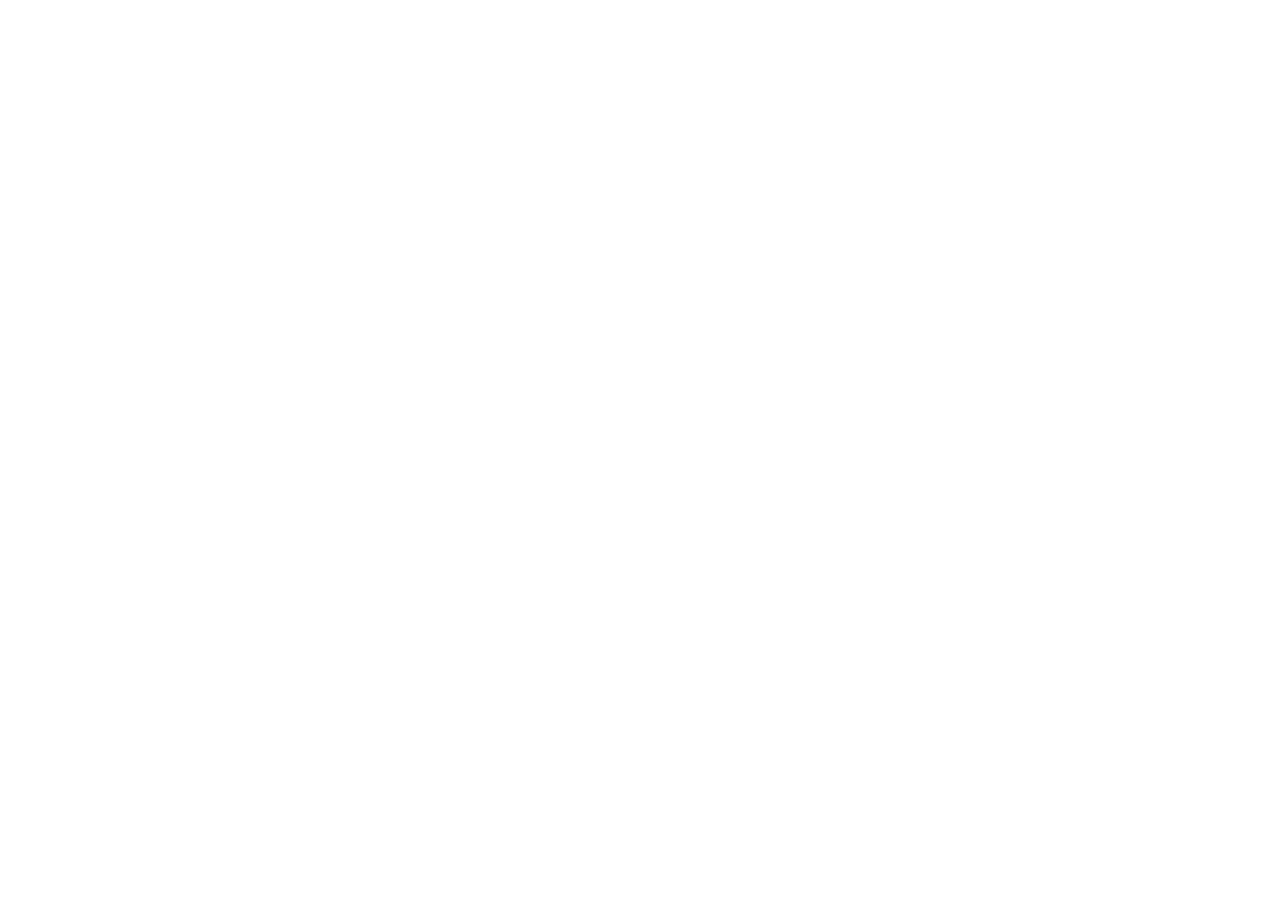
==== about-us.html @ 04aca178 "Primer archivo" ====
<!DOCTYPE html>
<html lang="en">
<head>
    <meta charset="utf-8">
    <meta name="viewport" content="width=device-width, initial-scale=1.0">
    <meta name="description" content="">
    <meta name="author" content="">
    <title>About Us | Flat Theme</title>
    <link href="css/bootstrap.min.css" rel="stylesheet">
    <link href="css/font-awesome.min.css" rel="stylesheet">
    <link href="css/animate.css" rel="stylesheet">
    <link href="css/main.css" rel="stylesheet">
    <!--[if lt IE 9]>
    <script src="js/html5shiv.js"></script>
    <script src="js/respond.min.js"></script>
    <![endif]-->       
    <link rel="shortcut icon" href="images/ico/favicon.ico">
    <link rel="apple-touch-icon-precomposed" sizes="144x144" href="images/ico/apple-touch-icon-144-precomposed.png">
    <link rel="apple-touch-icon-precomposed" sizes="114x114" href="images/ico/apple-touch-icon-114-precomposed.png">
    <link rel="apple-touch-icon-precomposed" sizes="72x72" href="images/ico/apple-touch-icon-72-precomposed.png">
    <link rel="apple-touch-icon-precomposed" href="images/ico/apple-touch-icon-57-precomposed.png">
</head><!--/head-->
<body>
    <!-- Inserte código aqui -->

    <script src="js/jquery.js"></script>
    <script src="js/bootstrap.min.js"></script>
    <script src="js/main.js"></script>
</body>
</html>
---- css/main.css ----
@import url(http://fonts.googleapis.com/css?family=Roboto:400,700,300);

.clearfix {
  *zoom: 1;
}

.clearfix:before,
.clearfix:after {
  display: table;
  content: "";
  line-height: 0;
}
.clearfix:after {
  clear: both;
}
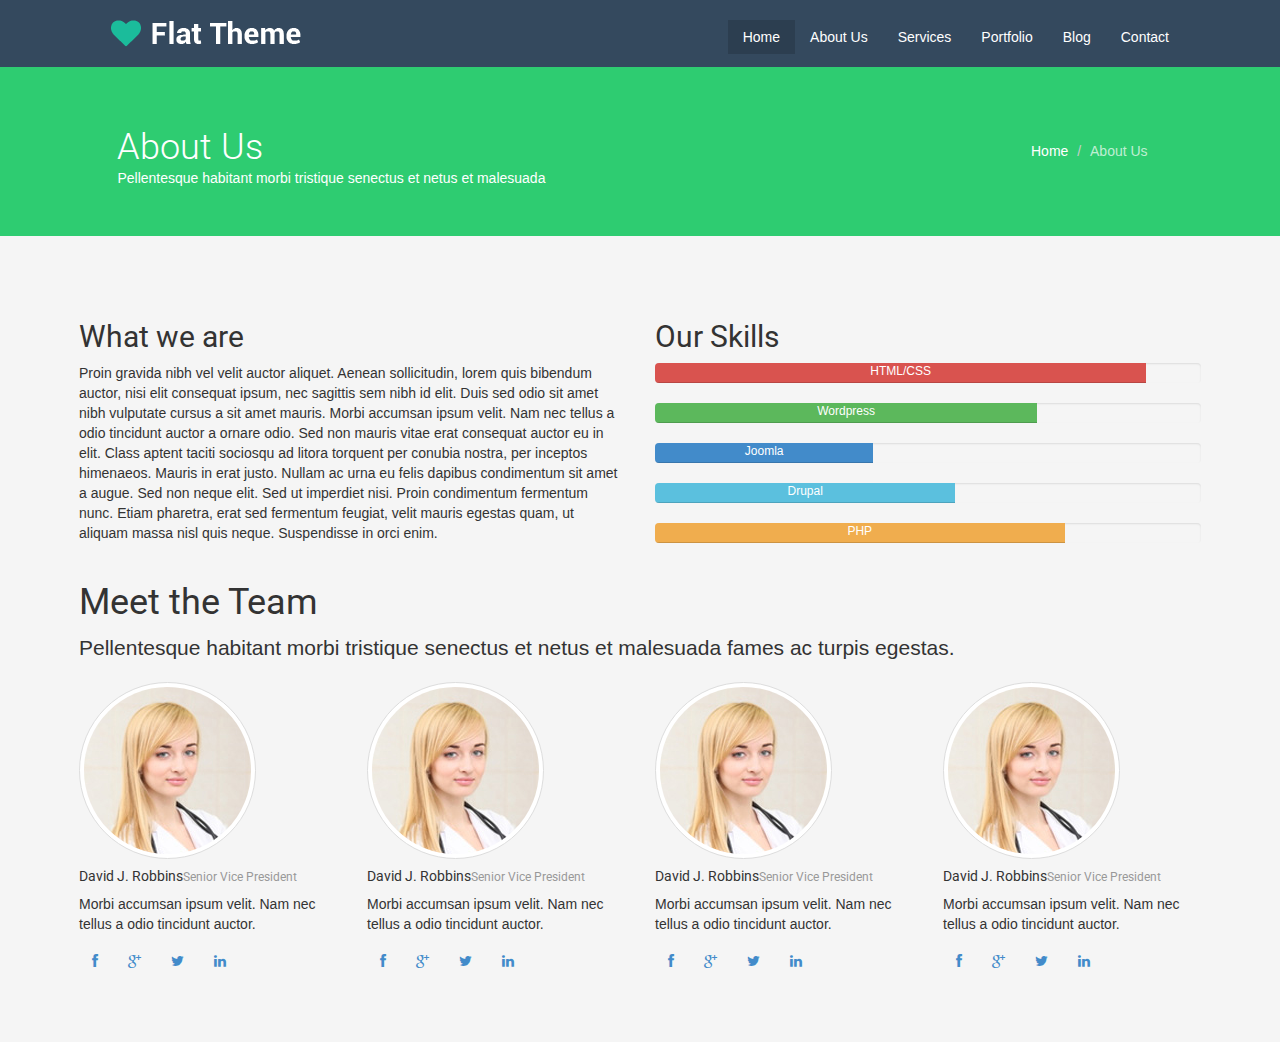
==== commit 9491d5c0: "agregando about" ====
--- a/about-us.html
+++ b/about-us.html
@@ -21,10 +21,135 @@
     <link rel="apple-touch-icon-precomposed" href="images/ico/apple-touch-icon-57-precomposed.png">
 </head><!--/head-->
 <body>
-    <!-- Inserte código aqui -->
+   <!--Navegador-->
+   <div class="container">
+      <header class="header black-bg">
+        <div class="box">
+          <nav clas="navbar navbar-default">
+            <div class="container-fluid">
+              <div class="navbar-header">
+                <button type="button" class="navbar-toggle collapsed" data-toggle="collapse" data-target="#navbar" aria-expanded="false" aria-controls="navbar">
+                  <span class="sr-only">Navegación</span>
+                  <span class="icon-bar"></span>
+                  <span class="icon-bar"></span>
+                  <span class="icon-bar"></span>
+              </button>
+              <a href="index.html" class="navbar-brand">
+                  <img src="images/logo.png" class="img-responsive">
+              </a>
+          </div>
+          <div id="navbar" class="collapse navbar-collapse">
+            <ul class="nav navbar-nav navbar-right">
+              <li><a  class="active" href="index.html">Home</a></li>
+              <li><a href="about-us.html">About Us</a></li>
+              <li><a href="services.html">Services</a></li>
+              <li><a href="portfolio.html">Portfolio</a></li>
+              <li><a href="blog.html">Blog</a></li>
+              <li><a href="contact-us.html">Contact</a></li>
+              <li role="separator" class="divider"></li>
+          </ul>
+      </div>
+  </div>
+</nav>
+</div>
+</header>
+</div>
+<section class="portfolio">
+  <div class="container">
+    <div class="row">
+      <div class="col-sm-6">
+        <h1>About Us</h1>
+        <p>Pellentesque habitant morbi tristique senectus et netus et malesuada</p>
+    </div>
+    <div class="col-sm-6">
+        <ul class="breadcrumb pull-right">
+          <li><a href="index.html">Home</a></li>
+          <li class="active">About Us</li>
+      </ul>
+  </div>
+</div>
+</div>
+</section>
+<section class="progress-metheam">
+    <div class="container">
+    <div class="row">
+        <div class="col-sm-6">
+            <h2>What we are</h2>
+            <p>Proin gravida nibh vel velit auctor aliquet. Aenean sollicitudin, lorem quis bibendum auctor, nisi elit consequat ipsum, nec sagittis sem nibh id elit. Duis sed odio sit amet nibh vulputate cursus a sit amet mauris. Morbi accumsan ipsum velit. Nam nec tellus a odio tincidunt auctor a ornare odio. Sed non  mauris vitae erat consequat auctor eu in elit. Class aptent taciti sociosqu ad litora torquent per conubia nostra, per inceptos himenaeos. Mauris in erat justo. Nullam ac urna eu felis dapibus condimentum sit amet a augue. Sed non neque elit. Sed ut imperdiet nisi. Proin condimentum fermentum nunc. Etiam pharetra, erat sed fermentum feugiat, velit mauris egestas quam, ut aliquam massa nisl quis neque. Suspendisse in orci enim.</p>
+        </div>
+        <div class="col-sm-6">
+            <h2>Our Skills</h2>
+            <div>
+                <div class="progress">
+                    <div class="progress-bar progress-bar-danger" role="progressbar" aria-valuenow="90" aria-valuemin="0" aria-valuemax="100" style="width: 90%;">
+                        <span>HTML/CSS</span>
+                    </div>
+                </div>
+                <div class="progress">
+                    <div class="progress-bar progress-bar-success" role="progressbar" aria-valuenow="70" aria-valuemin="0" aria-valuemax="100" style="width: 70%;">
+                        <span>Wordpress</span>
+                    </div>
+                </div>
+                <div class="progress">
+                    <div class="progress-bar" role="progressbar" aria-valuenow="40" aria-valuemin="0" aria-valuemax="100" style="width: 40%;">
+                        <span>Joomla</span>
+                    </div>
+                </div>
+                <div class="progress">
+                    <div class="progress-bar progress-bar-info" role="progressbar" aria-valuenow="55" aria-valuemin="0" aria-valuemax="100" style="width: 55%;">
+                        <span>Drupal</span>
+                    </div>
+                </div>
+                <div class="progress">
+                    <div class="progress-bar progress-bar-warning" role="progressbar" aria-valuenow="75" aria-valuemin="0" aria-valuemax="100" style="width: 75%;">
+                        <span>PHP</span>
+                    </div>
+                </div>
+            </div>
+        </div>
+    </div>
+    <h1 class="center">Meet the Team</h1>
+    <p class="lead center">Pellentesque habitant morbi tristique senectus et netus et malesuada fames ac turpis egestas.</p>
+     <div class="row">
+        <div class="col-md-3 col-xs-6">
+            <div class="center">
+                <p><img class="img-responsive img-thumbnail  img-circle" src="images/team-member.jpg" alt="" ></p>
+                <h5>David J. Robbins<small class="muted">Senior Vice President</small></h5>
+                <p>Morbi accumsan ipsum velit. Nam nec tellus a odio tincidunt auctor.</p>
+                <a class="btn btn-social btn-facebook" href="#"><i class="icon-facebook"></i></a> <a class="btn btn-social btn-google-plus" href="#"><i class="icon-google-plus"></i></a> <a class="btn btn-social btn-twitter" href="#"><i class="icon-twitter"></i></a> <a class="btn btn-social btn-linkedin" href="#"><i class="icon-linkedin"></i></a>
+            </div>
+        </div>
 
-    <script src="js/jquery.js"></script>
-    <script src="js/bootstrap.min.js"></script>
-    <script src="js/main.js"></script>
+        <div class="col-md-3 col-xs-6">
+            <div class="center">
+                <p><img class="img-responsive img-thumbnail img-circle" src="images/team-member.jpg" alt="" ></p>
+                <h5>David J. Robbins<small class="muted">Senior Vice President</small></h5>
+                <p>Morbi accumsan ipsum velit. Nam nec tellus a odio tincidunt auctor.</p>
+                <a class="btn btn-social btn-facebook" href="#"><i class="icon-facebook"></i></a> <a class="btn btn-social btn-google-plus" href="#"><i class="icon-google-plus"></i></a> <a class="btn btn-social btn-twitter" href="#"><i class="icon-twitter"></i></a> <a class="btn btn-social btn-linkedin" href="#"><i class="icon-linkedin"></i></a>
+            </div>
+        </div>        
+        <div class="col-md-3 col-xs-6">
+            <div class="center">
+                <p><img class="img-responsive img-thumbnail img-circle" src="images/team-member.jpg" alt="" ></p>
+                <h5>David J. Robbins<small class="muted">Senior Vice President</small></h5>
+                <p>Morbi accumsan ipsum velit. Nam nec tellus a odio tincidunt auctor.</p>
+                <a class="btn btn-social btn-facebook" href="#"><i class="icon-facebook"></i></a> <a class="btn btn-social btn-google-plus" href="#"><i class="icon-google-plus"></i></a> <a class="btn btn-social btn-twitter" href="#"><i class="icon-twitter"></i></a> <a class="btn btn-social btn-linkedin" href="#"><i class="icon-linkedin"></i></a>
+            </div>
+        </div>        
+        <div class="col-md-3 col-xs-6">
+            <div class="center">
+                <p><img class="img-responsive img-thumbnail img-circle" src="images/team-member.jpg" alt="" ></p>
+                <h5>David J. Robbins<small class="muted">Senior Vice President</small></h5>
+                <p>Morbi accumsan ipsum velit. Nam nec tellus a odio tincidunt auctor.</p>
+                <a class="btn btn-social btn-facebook" href="#"><i class="icon-facebook"></i></a> <a class="btn btn-social btn-google-plus" href="#"><i class="icon-google-plus"></i></a> <a class="btn btn-social btn-twitter" href="#"><i class="icon-twitter"></i></a> <a class="btn btn-social btn-linkedin" href="#"><i class="icon-linkedin"></i></a>
+            </div>
+        </div>
+    </div>
+    </div>
+</section>
+
+<script src="js/jquery.js"></script>
+<script src="js/bootstrap.min.js"></script>
+<script src="js/main.js"></script>
 </body>
 </html>--- a/css/main.css
+++ b/css/main.css
@@ -3,7 +3,6 @@
 .clearfix {
   *zoom: 1;
 }
-
 .clearfix:before,
 .clearfix:after {
   display: table;
@@ -12,4 +11,138 @@
 }
 .clearfix:after {
   clear: both;
-}+}
+h1,
+h2,
+h3,
+h4,
+h5,
+h6 {
+  font-family: 'Roboto', sans-serif;
+  font-weight: 400;
+}
+body > section{
+	padding:5%;
+}
+/*Inicio de código*/
+.container{
+	width: 100%;
+	height: 100%;
+}
+.box{
+	max-width: 85%;
+	margin: auto;
+	text-align: center;
+}
+
+/*Header*/
+.header {
+    position: fixed;
+    left: 0;
+    right: 0;
+    z-index: 1002;
+}
+.navbar-brand{
+	padding: 20px 15px;
+}
+nav a{
+	font-size: 14px;
+	color: #fff;
+	background-color: transparent;
+}
+.collapse li a:hover{
+	background-color: transparent;
+	color: #fff;
+}
+.collapse li a{
+	padding-top: 7px;
+	padding-bottom: 7px;
+	margin-top: 20px;
+}
+
+/* Hamburguesa*/
+.navbar-nav>li>a:hover{
+	background-color: #2c3e50;
+	color: #fff;
+}
+.navbar-toggle{
+	margin-top: 18px;
+}
+.navbar .navbar-brand {
+  font-size: 35px;
+  background: #fff;
+}
+.navbar-header .navbar-toggle .icon-bar {
+  background: #fff;
+}
+.navbar .navbar-right .separator {
+  margin-top: 20px;
+  margin-left: 5px;
+}
+a.active {
+    display: block;
+    background: #2c3e50;
+}
+/*Hero-img*/
+ .hero-img{
+ 	background:url("../images/slider/bg1.jpg")no-repeat;
+ 	background-size:cover; 
+ }
+/*SECCION:WE-FACTS + FOOTER*/
+.we-facts{
+	background-color:#34495e;
+	color:#fff;
+	padding:4% 0%;
+}
+.we-facts ul li{
+	list-style: none;
+}
+footer{
+	background-color:#2c3e50;
+	padding:1%;
+}
+
+ul.arrow li::before {
+  content: "\f105";
+}
+
+/*Utilidades*/
+.black-bg {
+    background: #34495e;
+}
+/*CSS-PORTFOLIO*/
+
+.portfolio {
+	color: white;
+    padding: 10% 8% 3%;
+    background-color: #2ecc71;
+}
+.portfolio h1{
+	margin: 0;
+  	font-weight: 300;
+}
+.portfolio li a{
+	text-decoration: none;
+	list-style: none;
+	color: white;
+
+}
+ul.breadcrumb {
+  margin: 1% 0 0;
+  background: transparent;
+}
+ul.breadcrumb > li {
+  text-shadow: none;
+}
+ul.breadcrumb > li > a,
+ul.breadcrumb > li{
+  color: #fff;
+}
+ul.breadcrumb > li.active {
+  color: rgba(255, 255, 255, 0.7);
+}
+
+/*ABOUT US CSS*/
+.progress-metheam{
+	background-color:#f5f5f5;
+}
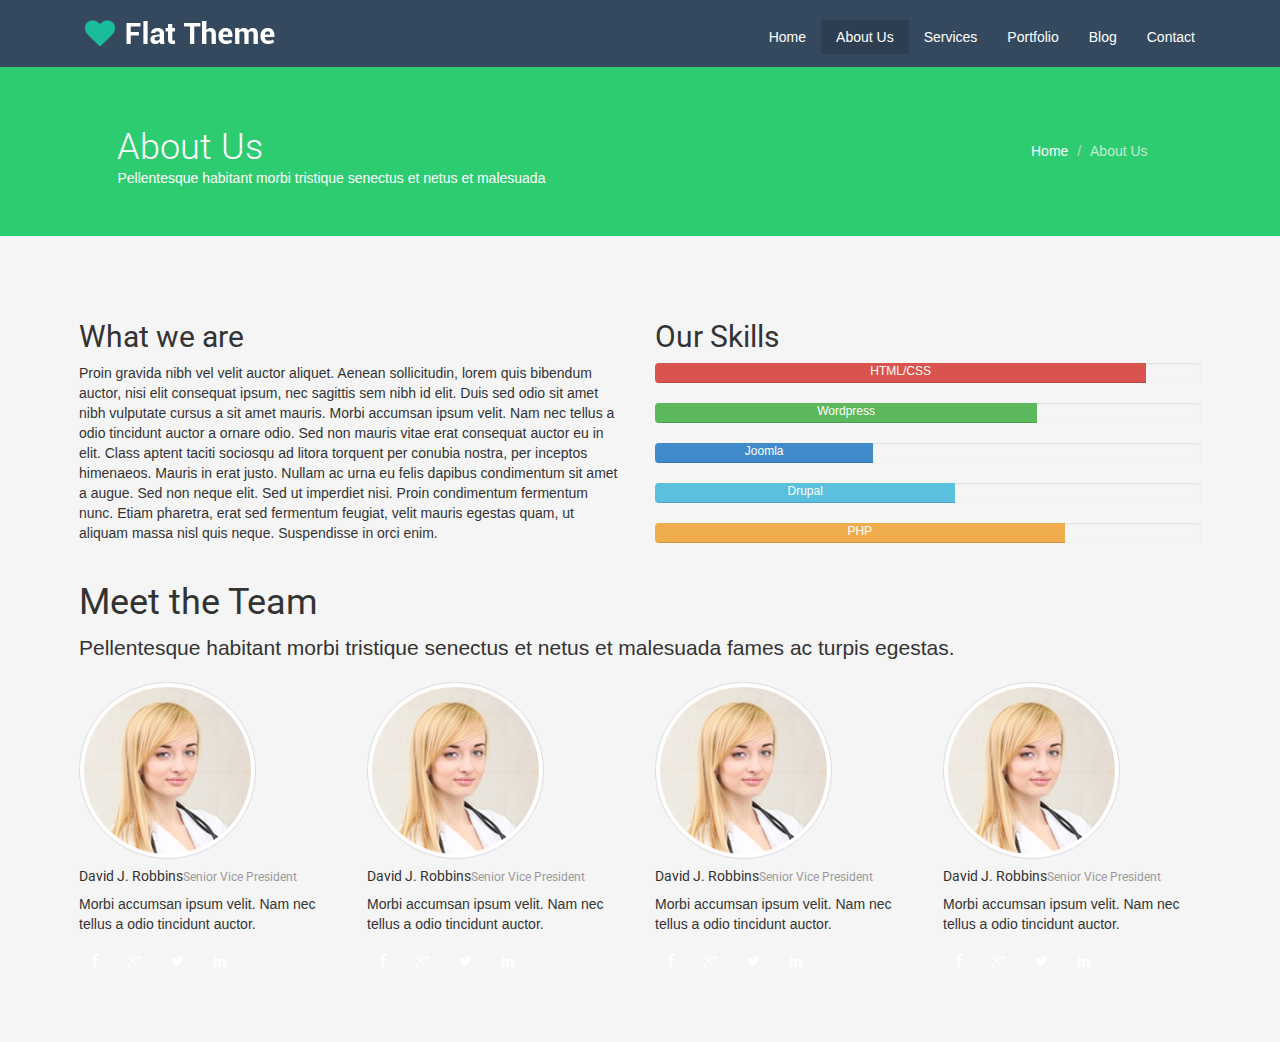
==== commit 7fe931df: "conflicto modificado" ====
--- a/about-us.html
+++ b/about-us.html
@@ -14,46 +14,40 @@
     <script src="js/html5shiv.js"></script>
     <script src="js/respond.min.js"></script>
     <![endif]-->       
-    <link rel="shortcut icon" href="images/ico/favicon.ico">
-    <link rel="apple-touch-icon-precomposed" sizes="144x144" href="images/ico/apple-touch-icon-144-precomposed.png">
-    <link rel="apple-touch-icon-precomposed" sizes="114x114" href="images/ico/apple-touch-icon-114-precomposed.png">
-    <link rel="apple-touch-icon-precomposed" sizes="72x72" href="images/ico/apple-touch-icon-72-precomposed.png">
-    <link rel="apple-touch-icon-precomposed" href="images/ico/apple-touch-icon-57-precomposed.png">
-</head><!--/head-->
+</head>
+
 <body>
-   <!--Navegador-->
-   <div class="container">
-      <header class="header black-bg">
-        <div class="box">
-          <nav clas="navbar navbar-default">
-            <div class="container-fluid">
-              <div class="navbar-header">
-                <button type="button" class="navbar-toggle collapsed" data-toggle="collapse" data-target="#navbar" aria-expanded="false" aria-controls="navbar">
-                  <span class="sr-only">Navegación</span>
-                  <span class="icon-bar"></span>
-                  <span class="icon-bar"></span>
-                  <span class="icon-bar"></span>
-              </button>
-              <a href="index.html" class="navbar-brand">
-                  <img src="images/logo.png" class="img-responsive">
-              </a>
-          </div>
-          <div id="navbar" class="collapse navbar-collapse">
-            <ul class="nav navbar-nav navbar-right">
-              <li><a  class="active" href="index.html">Home</a></li>
-              <li><a href="about-us.html">About Us</a></li>
-              <li><a href="services.html">Services</a></li>
-              <li><a href="portfolio.html">Portfolio</a></li>
-              <li><a href="blog.html">Blog</a></li>
-              <li><a href="contact-us.html">Contact</a></li>
-              <li role="separator" class="divider"></li>
-          </ul>
+  <!--Navegador-->
+  <header class="header black-bg navbar-fixed-top">
+    <div class="container">
+      <div class="text-center">
+      <div class="navbar-header">
+        <button type="button" class="navbar-toggle collapsed" data-toggle="collapse" data-target="#navbar" aria-expanded="false" aria-controls="navbar">
+          <span class="sr-only">Navegación</span>
+          <span class="icon-bar"></span>
+          <span class="icon-bar"></span>
+          <span class="icon-bar"></span>
+        </button>
+        <a href="index.html" class="navbar-brand">
+          <img src="images/logo.png" class="img-responsive">
+        </a>
       </div>
-  </div>
-</nav>
-</div>
-</header>
-</div>
+      <div id="navbar" class="collapse navbar-collapse">
+        <ul class="nav navbar-nav navbar-right">
+          <li><a href="index.html">Home</a></li>
+          <li><a  class="active" href="about-us.html">About Us</a></li>
+          <li><a href="services.html">Services</a></li>
+          <li><a href="portfolio.html">Portfolio</a></li>
+          <li><a href="blog.html">Blog</a></li>
+          <li><a href="contact-us.html">Contact</a></li>
+          <li role="separator" class="divider"></li>
+        </ul>
+      </div>
+      </div>
+    </div>
+  </header>
+
+
 <section class="portfolio">
   <div class="container">
     <div class="row">
--- a/css/main.css
+++ b/css/main.css
@@ -1,16 +1,16 @@
 @import url(http://fonts.googleapis.com/css?family=Roboto:400,700,300);
 
 .clearfix {
-  *zoom: 1;
+	*zoom: 1;
 }
 .clearfix:before,
 .clearfix:after {
-  display: table;
-  content: "";
-  line-height: 0;
+	display: table;
+	content: "";
+	line-height: 0;
 }
 .clearfix:after {
-  clear: both;
+	clear: both;
 }
 h1,
 h2,
@@ -18,8 +18,8 @@
 h4,
 h5,
 h6 {
-  font-family: 'Roboto', sans-serif;
-  font-weight: 400;
+	font-family: 'Roboto', sans-serif;
+	font-weight: 400;
 }
 body > section{
 	padding:5%;
@@ -29,24 +29,17 @@
 	width: 100%;
 	height: 100%;
 }
-.box{
-	max-width: 85%;
-	margin: auto;
-	text-align: center;
-}
 
 /*Header*/
 .header {
-    position: fixed;
-    left: 0;
-    right: 0;
-    z-index: 1002;
+	left: 0;
+	right: 0;
+	z-index: 1002;
 }
 .navbar-brand{
 	padding: 20px 15px;
 }
-nav a{
-	font-size: 14px;
+a{
 	color: #fff;
 	background-color: transparent;
 }
@@ -69,26 +62,63 @@
 	margin-top: 18px;
 }
 .navbar .navbar-brand {
-  font-size: 35px;
-  background: #fff;
+	font-size: 35px;
+	background: #fff;
 }
 .navbar-header .navbar-toggle .icon-bar {
-  background: #fff;
+	background: #fff;
 }
 .navbar .navbar-right .separator {
-  margin-top: 20px;
-  margin-left: 5px;
+	margin-top: 20px;
+	margin-left: 5px;
 }
 a.active {
-    display: block;
-    background: #2c3e50;
+	display: block;
+	background: #2c3e50;
 }
-/*Hero-img*/
+/*Hero imagen*/
+.hero-img{
+	margin-top: 67px;
+	background-image:url("../images/slider/bg1.jpg");
+	background-size:cover;
+	background-repeat: no-repeat;
+	background-position: 50%;
+	padding-top: 19%;
+	padding-bottom: 16.6%;
+	color: #fff;
+}
+.content h2{
+	font-size: 35px;
+}
+
+/*Redes Sociales green-bg*/
+.icon-redes{
+	font-size: 35px;
+	height: 70px;
+	width: 70px;
+	padding: 20px;
+	background-color: rgba(0, 0, 0, 0.4);
+	display: block;
+	border-radius: 50%;
+}
+.icon-redes:hover{
+	background-color: #092917;
+	border-radius: 20%;
+	-webkit-transition: 500ms;
+	transition: 500ms;
+}
+
+/*Lates-project*/
+
+
+
+/*
+/*Hero-img
  .hero-img{
  	background:url("../images/slider/bg1.jpg")no-repeat;
  	background-size:cover; 
  }
-/*SECCION:WE-FACTS + FOOTER*/
+/*SECCION:WE-FACTS + FOOTER
 .we-facts{
 	background-color:#34495e;
 	color:#fff;
@@ -105,13 +135,26 @@
 ul.arrow li::before {
   content: "\f105";
 }
+*/
 
 /*Utilidades*/
 .black-bg {
     background: #34495e;
 }
+.green-bg{
+	background: #2ECC71;
+	color: #fff;
+}
+.p-tb{
+	padding-top: 4%;
+	padding-bottom: 3%;
+}
+.text-blue{
+	color: #2c3e50;
+}
+
+
 /*CSS-PORTFOLIO*/
-
 .portfolio {
 	color: white;
     padding: 10% 8% 3%;
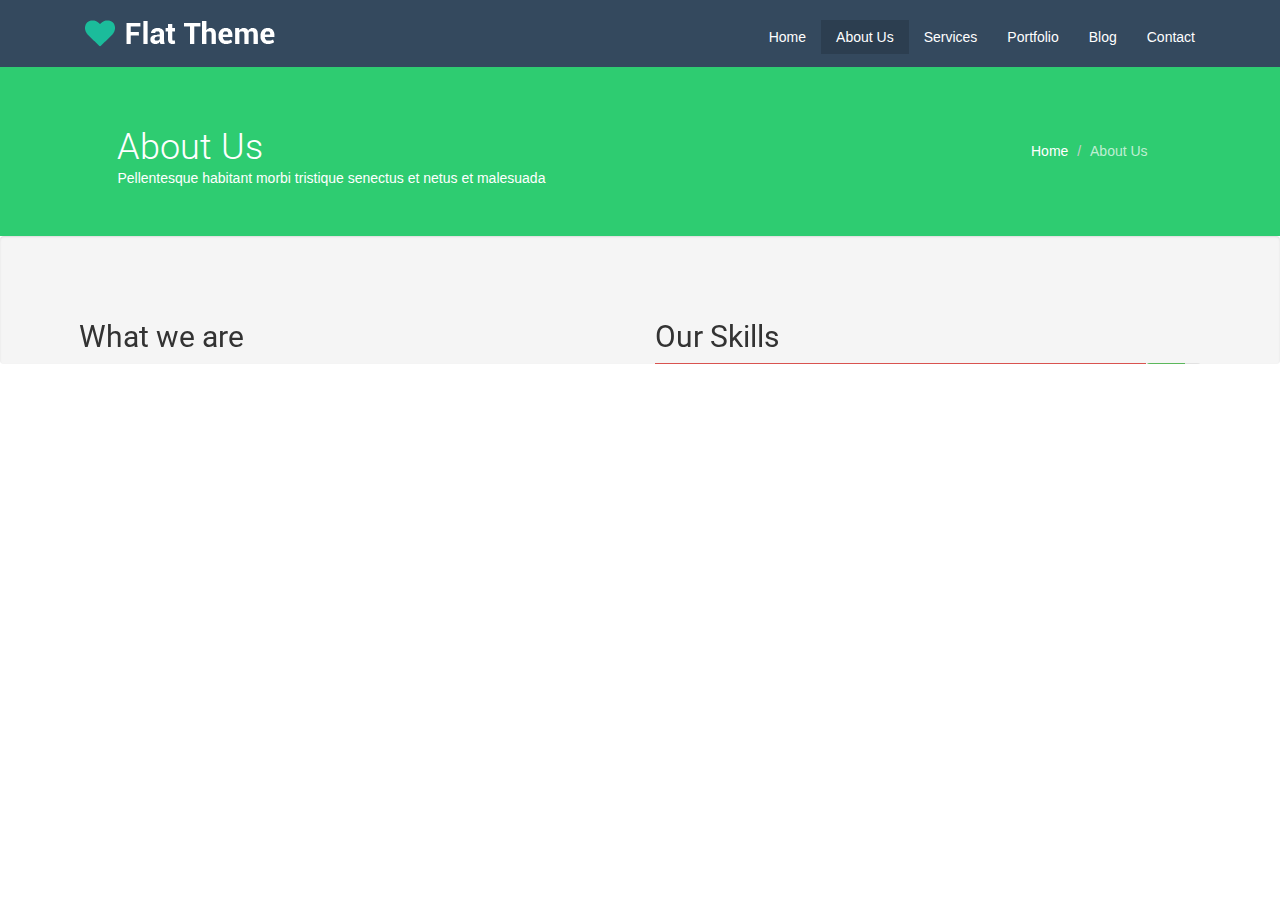
==== commit c69fdcd0: "modificando about-us" ====
--- a/about-us.html
+++ b/about-us.html
@@ -64,7 +64,7 @@
 </div>
 </div>
 </section>
-<section class="progress-metheam">
+<section class="progress">
     <div class="container">
     <div class="row">
         <div class="col-sm-6">
@@ -74,7 +74,7 @@
         <div class="col-sm-6">
             <h2>Our Skills</h2>
             <div>
-                <div class="progress">
+                <div class="progress-what-we-are">
                     <div class="progress-bar progress-bar-danger" role="progressbar" aria-valuenow="90" aria-valuemin="0" aria-valuemax="100" style="width: 90%;">
                         <span>HTML/CSS</span>
                     </div>
@@ -102,9 +102,11 @@
             </div>
         </div>
     </div>
-    <h1 class="center">Meet the Team</h1>
-    <p class="lead center">Pellentesque habitant morbi tristique senectus et netus et malesuada fames ac turpis egestas.</p>
-     <div class="row">
+    <div class="">
+      <h1>Meet the Team</h1>
+      <p class="lead center">Pellentesque habitant morbi tristique senectus et netus et malesuada fames ac turpis egestas.</p>
+    </div>
+     <div class="row meetheteam">
         <div class="col-md-3 col-xs-6">
             <div class="center">
                 <p><img class="img-responsive img-thumbnail  img-circle" src="images/team-member.jpg" alt="" ></p>
@@ -113,7 +115,6 @@
                 <a class="btn btn-social btn-facebook" href="#"><i class="icon-facebook"></i></a> <a class="btn btn-social btn-google-plus" href="#"><i class="icon-google-plus"></i></a> <a class="btn btn-social btn-twitter" href="#"><i class="icon-twitter"></i></a> <a class="btn btn-social btn-linkedin" href="#"><i class="icon-linkedin"></i></a>
             </div>
         </div>
-
         <div class="col-md-3 col-xs-6">
             <div class="center">
                 <p><img class="img-responsive img-thumbnail img-circle" src="images/team-member.jpg" alt="" ></p>
--- a/css/main.css
+++ b/css/main.css
@@ -186,6 +186,55 @@
 }
 
 /*ABOUT US CSS*/
-.progress-metheam{
+.progress-what-we-are{
 	background-color:#f5f5f5;
 }
+.center {
+  text-align: center;
+}
+.meetheteam {
+  margin-top: 5px;
+  display: block;
+  font-size: 13px;
+}
+.img-thumbnail {
+  border: 0;
+}
+.btn-social {
+  border: 0;
+  color: #fff;
+  border-radius: 100%;
+  display: inline-block;
+  width: 36px;
+  height: 36px;
+  line-height: 36px;
+  text-align: center;
+  padding: 0;
+}
+.btn-social.btn-facebook {
+  background: #4f7dd4;
+}
+.btn-social.btn-facebook:hover {
+  background: #789bde;
+}
+.btn-social.btn-twitter {
+  background: #5bceff;
+}
+.btn-social.btn-twitter:hover {
+  background: #8eddff;
+}
+.btn-social.btn-linkedin {
+  background: #21a6d8;
+}
+.btn-social.btn-linkedin:hover {
+  background: #49b9e3;
+}
+.btn-social.btn-google-plus {
+  background: #dc422b;
+}
+.btn-social.btn-google-plus:hover {
+  background: #e36957;
+}
+.btn-social:hover {
+  color: #fff;
+}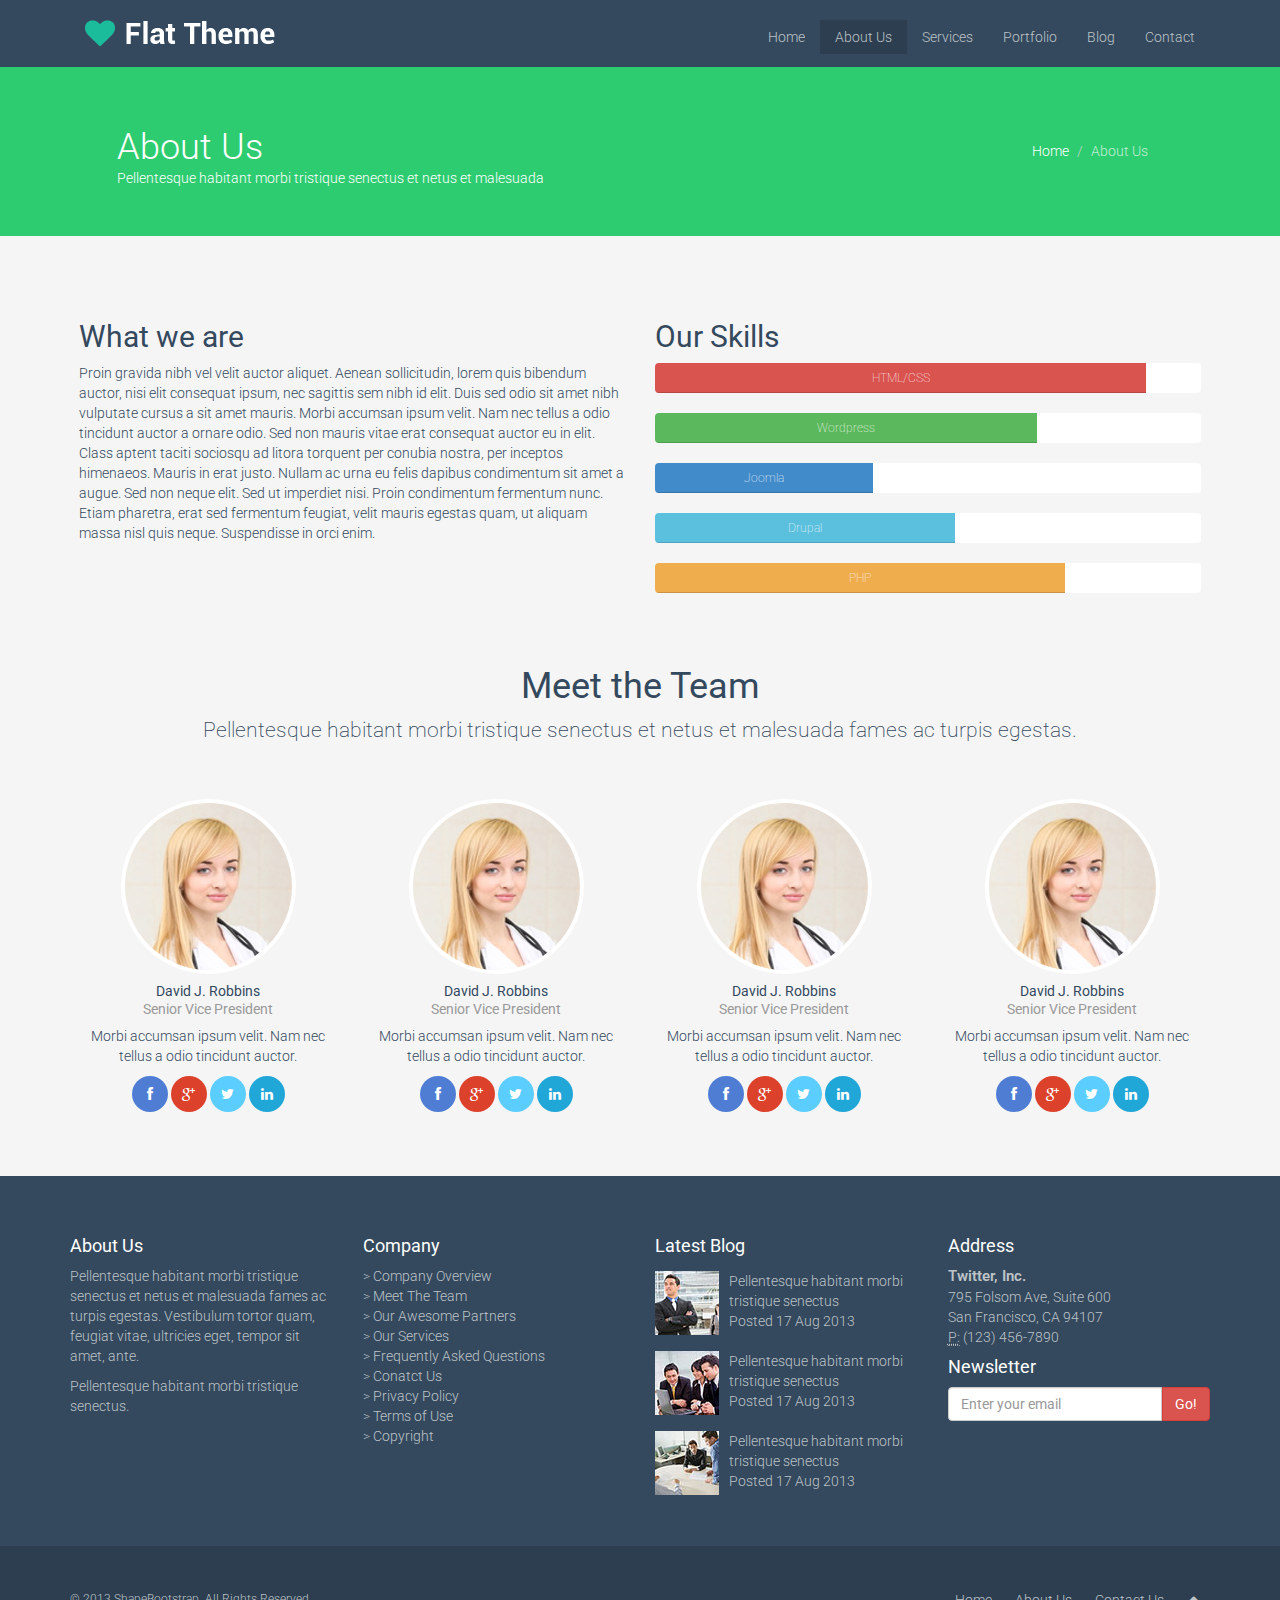
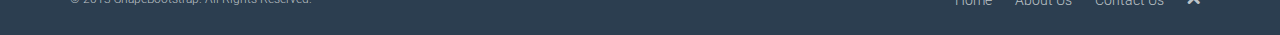
==== commit f0702a69: "Agregue header y footer a los htmls, termine el About-us y el contact" ====
--- a/about-us.html
+++ b/about-us.html
@@ -1,150 +1,241 @@
 <!DOCTYPE html>
 <html lang="en">
 <head>
-    <meta charset="utf-8">
-    <meta name="viewport" content="width=device-width, initial-scale=1.0">
-    <meta name="description" content="">
-    <meta name="author" content="">
-    <title>About Us | Flat Theme</title>
-    <link href="css/bootstrap.min.css" rel="stylesheet">
-    <link href="css/font-awesome.min.css" rel="stylesheet">
-    <link href="css/animate.css" rel="stylesheet">
-    <link href="css/main.css" rel="stylesheet">
+  <meta charset="utf-8">
+  <meta name="viewport" content="width=device-width, initial-scale=1.0">
+  <meta name="description" content="">
+  <meta name="author" content="">
+  <title>About Us | Flat Theme</title>
+  <link href="css/bootstrap.min.css" rel="stylesheet">
+  <link href="css/font-awesome.min.css" rel="stylesheet">
+  <link href="css/animate.css" rel="stylesheet">
+  <link href="css/main.css" rel="stylesheet">
     <!--[if lt IE 9]>
     <script src="js/html5shiv.js"></script>
     <script src="js/respond.min.js"></script>
     <![endif]-->       
-</head>
-
-<body>
-  <!--Navegador-->
-  <header class="header black-bg navbar-fixed-top">
-    <div class="container">
-      <div class="text-center">
-      <div class="navbar-header">
-        <button type="button" class="navbar-toggle collapsed" data-toggle="collapse" data-target="#navbar" aria-expanded="false" aria-controls="navbar">
-          <span class="sr-only">Navegación</span>
-          <span class="icon-bar"></span>
-          <span class="icon-bar"></span>
-          <span class="icon-bar"></span>
-        </button>
-        <a href="index.html" class="navbar-brand">
-          <img src="images/logo.png" class="img-responsive">
-        </a>
+  </head>
+
+  <body>
+    <!--Navegador-->
+    <header class="header black-bg navbar-fixed-top">
+      <div class="container">
+        <div class="text-center">
+          <div class="navbar-header">
+            <button type="button" class="navbar-toggle collapsed" data-toggle="collapse" data-target="#navbar" aria-expanded="false" aria-controls="navbar">
+              <span class="sr-only">Navegación</span>
+              <span class="icon-bar"></span>
+              <span class="icon-bar"></span>
+              <span class="icon-bar"></span>
+            </button>
+            <a href="index.html" class="navbar-brand">
+              <img src="images/logo.png" class="img-responsive">
+            </a>
+          </div>
+          <div id="navbar" class="collapse navbar-collapse">
+            <ul class="nav navbar-nav navbar-right">
+              <li><a href="index.html">Home</a></li>
+              <li><a  class="active" href="about-us.html">About Us</a></li>
+              <li><a href="services.html">Services</a></li>
+              <li><a href="portfolio.html">Portfolio</a></li>
+              <li><a href="blog.html">Blog</a></li>
+              <li><a href="contact-us.html">Contact</a></li>
+              <li role="separator" class="divider"></li>
+            </ul>
+          </div>
+        </div>
       </div>
-      <div id="navbar" class="collapse navbar-collapse">
-        <ul class="nav navbar-nav navbar-right">
-          <li><a href="index.html">Home</a></li>
-          <li><a  class="active" href="about-us.html">About Us</a></li>
-          <li><a href="services.html">Services</a></li>
-          <li><a href="portfolio.html">Portfolio</a></li>
-          <li><a href="blog.html">Blog</a></li>
-          <li><a href="contact-us.html">Contact</a></li>
-          <li role="separator" class="divider"></li>
-        </ul>
+    </header>
+    <section class="portfolio">
+      <div class="container">
+        <div class="row">
+          <div class="col-sm-6">
+            <h1>About Us</h1>
+            <p>Pellentesque habitant morbi tristique senectus et netus et malesuada</p>
+          </div>
+          <div class="col-sm-6">
+            <ul class="breadcrumb pull-right">
+              <li><a href="index.html">Home</a></li>
+              <li class="active">About Us</li>
+            </ul>
+          </div>
+        </div>
       </div>
+    </section>
+        <section class="what-we-are">
+          <div class="container">
+        <div class="row">
+            <div class="col-sm-6">
+                <h2>What we are</h2>
+                <p>Proin gravida nibh vel velit auctor aliquet. Aenean sollicitudin, lorem quis bibendum auctor, nisi elit consequat ipsum, nec sagittis sem nibh id elit. Duis sed odio sit amet nibh vulputate cursus a sit amet mauris. Morbi accumsan ipsum velit. Nam nec tellus a odio tincidunt auctor a ornare odio. Sed non  mauris vitae erat consequat auctor eu in elit. Class aptent taciti sociosqu ad litora torquent per conubia nostra, per inceptos himenaeos. Mauris in erat justo. Nullam ac urna eu felis dapibus condimentum sit amet a augue. Sed non neque elit. Sed ut imperdiet nisi. Proin condimentum fermentum nunc. Etiam pharetra, erat sed fermentum feugiat, velit mauris egestas quam, ut aliquam massa nisl quis neque. Suspendisse in orci enim.</p>
+            </div>
+            <div class="col-sm-6">
+                <h2>Our Skills</h2>
+                <div>
+                    <div class="progress">
+                        <div class="progress-bar progress-bar-danger" role="progressbar" aria-valuenow="90" aria-valuemin="0" aria-valuemax="100" style="width: 90%;">
+                            <span>HTML/CSS</span>
+                        </div>
+                    </div>
+                    <div class="progress">
+                        <div class="progress-bar progress-bar-success" role="progressbar" aria-valuenow="70" aria-valuemin="0" aria-valuemax="100" style="width: 70%;">
+                            <span>Wordpress</span>
+                        </div>
+                    </div>
+                    <div class="progress">
+                        <div class="progress-bar" role="progressbar" aria-valuenow="40" aria-valuemin="0" aria-valuemax="100" style="width: 40%;">
+                            <span>Joomla</span>
+                        </div>
+                    </div>
+                    <div class="progress">
+                        <div class="progress-bar progress-bar-info" role="progressbar" aria-valuenow="55" aria-valuemin="0" aria-valuemax="100" style="width: 55%;">
+                            <span>Drupal</span>
+                        </div>
+                    </div>
+                    <div class="progress">
+                        <div class="progress-bar progress-bar-warning" role="progressbar" aria-valuenow="75" aria-valuemin="0" aria-valuemax="100" style="width: 75%;">
+                            <span>PHP</span>
+                        </div>
+                    </div>
+                </div>
+            </div>
+        </div>
+        <div class="space">
+        <h1 class="center">Meet the Team</h1>
+        <p class="lead center">Pellentesque habitant morbi tristique senectus et netus et malesuada fames ac turpis egestas.</p>
+        </div>
+        <div class=" meet-the-team row">
+            <div class="col-md-3 col-xs-6">
+                <div class="center">
+                    <p><img class="img-responsive img-thumbnail img-circle" src="images/team-member.jpg" alt="" ></p>
+                    <h5>David J. Robbins<small class="muted">Senior Vice President</small></h5>
+                    <p>Morbi accumsan ipsum velit. Nam nec tellus a odio tincidunt auctor.</p>
+                    <a class="btn btn-social btn-facebook" href="#"><i class="icon-facebook"></i></a> <a class="btn btn-social btn-google-plus" href="#"><i class="icon-google-plus"></i></a> <a class="btn btn-social btn-twitter" href="#"><i class="icon-twitter"></i></a> <a class="btn btn-social btn-linkedin" href="#"><i class="icon-linkedin"></i></a>
+                </div>
+            </div>
+          <div class="col-md-3 col-xs-6">
+                <div class="center">
+                    <p><img class="img-responsive img-thumbnail img-circle" src="images/team-member.jpg" alt="" ></p>
+                    <h5>David J. Robbins<small class=" muted">Senior Vice President</small></h5>
+                    <p>Morbi accumsan ipsum velit. Nam nec tellus a odio tincidunt auctor.</p>
+                    <a class="btn btn-social btn-facebook" href="#"><i class="icon-facebook"></i></a> <a class="btn btn-social btn-google-plus" href="#"><i class="icon-google-plus"></i></a> <a class="btn btn-social btn-twitter" href="#"><i class="icon-twitter"></i></a> <a class="btn btn-social btn-linkedin" href="#"><i class="icon-linkedin"></i></a>
+                </div>
+            </div>        
+            <div class="col-md-3 col-xs-6">
+                <div class="center">
+                    <p><img class="img-responsive img-thumbnail img-circle" src="images/team-member.jpg" alt="" ></p>
+                    <h5>David J. Robbins<small class=" muted">Senior Vice President</small></h5>
+                    <p>Morbi accumsan ipsum velit. Nam nec tellus a odio tincidunt auctor.</p>
+                    <a class="btn btn-social btn-facebook" href="#"><i class="icon-facebook"></i></a> <a class="btn btn-social btn-google-plus" href="#"><i class="icon-google-plus"></i></a> <a class="btn btn-social btn-twitter" href="#"><i class="icon-twitter"></i></a> <a class="btn btn-social btn-linkedin" href="#"><i class="icon-linkedin"></i></a>
+                </div>
+            </div>        
+            <div class="col-md-3 col-xs-6">
+                <div class="center">
+                    <p><img class="img-responsive img-thumbnail img-circle" src="images/team-member.jpg" alt="" ></p>
+                    <h5>David J. Robbins<small class="muted">Senior Vice President</small></h5>
+                    <p>Morbi accumsan ipsum velit. Nam nec tellus a odio tincidunt auctor.</p>
+                    <a class="btn btn-social btn-facebook" href="#"><i class="icon-facebook"></i></a> <a class="btn btn-social btn-google-plus" href="#"><i class="icon-google-plus"></i></a> <a class="btn btn-social btn-twitter" href="#"><i class="icon-twitter"></i></a> <a class="btn btn-social btn-linkedin" href="#"><i class="icon-linkedin"></i></a>
+                </div>
+            </div>
+        </div>
+        </div>
+    </section>
+
+    <!--Footer-->
+    <footer class="black-bg pd">
+      <div class="container">
+        <div class="row">
+          <div class="col-md-3 col-sm-6 col-xs-12">
+            <h4>About Us</h4>
+            <p>Pellentesque habitant morbi tristique senectus et netus et malesuada fames ac turpis egestas. Vestibulum tortor quam, feugiat vitae, ultricies eget, tempor sit amet, ante.</p>
+            <p>Pellentesque habitant morbi tristique senectus.</p>
+          </div>
+          <div class="col-md-3 col-sm-6 col-xs-12">
+            <h4>Company</h4>
+            <div>
+              <ul class="company">
+                <li> > <a href="#"> Company Overview</a></li>
+                <li> > <a href="#">  Meet The Team</a></li>
+                <li> > <a href="#"> Our Awesome Partners</a></li>
+                <li> > <a href="#"> Our Services</a></li>
+                <li> > <a href="#"> Frequently Asked Questions</a></li>
+                <li> > <a href="#"> Conatct Us</a></li>
+                <li> > <a href="#"> Privacy Policy</a></li>
+                <li> > <a href="#"> Terms of Use</a></li>
+                <li> > <a href="#"> Copyright</a></li>
+              </ul>
+            </div>
+          </div>
+          <div class="col-md-3 col-sm-6 col-xs-12">
+            <h4>Latest Blog</h4>
+            <div class="media">
+              <div class="pull-left">
+                <img src="images/blog/thumb1.jpg" alt="">
+              </div>
+              <div class="media-body">
+                <a href="">Pellentesque habitant morbi tristique senectus</a>
+                <p>Posted 17 Aug 2013</p>
+              </div>
+            </div>
+            <div class="media">
+              <div class="pull-left">
+                <img src="images/blog/thumb2.jpg" alt="">
+              </div>
+              <div class="media-body">
+                <a href="">Pellentesque habitant morbi tristique senectus</a>
+                <p>Posted 17 Aug 2013</p>
+              </div>
+            </div>
+            <div class="media">
+              <div class="pull-left">
+                <img src="images/blog/thumb3.jpg" alt="">
+              </div>
+              <div class="media-body">
+                <a href="">Pellentesque habitant morbi tristique senectus</a>
+                <p>Posted 17 Aug 2013</p>
+              </div>
+            </div>
+          </div>
+          <div class="col-md-3 col-sm-6 col-xs-12">
+            <h4>Address</h4>
+            <p><span>Twitter, Inc.</span><br>
+              795 Folsom Ave, Suite 600<br>
+              San Francisco, CA 94107<br>
+              <abbr title="Phone">P:</abbr> (123) 456-7890
+            </p>
+            <h4>Newsletter</h4>
+            <div class="input-group">
+              <input type="text" class="form-control" autocomplete="off" placeholder="Enter your email">
+              <span class="input-group-btn">
+                <button class="btn btn-danger" type="button">Go!</button>
+              </span>
+            </div>
+          </div>
+        </div>
       </div>
-    </div>
-  </header>
-
-
-<section class="portfolio">
-  <div class="container">
-    <div class="row">
-      <div class="col-sm-6">
-        <h1>About Us</h1>
-        <p>Pellentesque habitant morbi tristique senectus et netus et malesuada</p>
-    </div>
-    <div class="col-sm-6">
-        <ul class="breadcrumb pull-right">
-          <li><a href="index.html">Home</a></li>
-          <li class="active">About Us</li>
-      </ul>
-  </div>
-</div>
-</div>
-</section>
-<section class="progress">
-    <div class="container">
-    <div class="row">
-        <div class="col-sm-6">
-            <h2>What we are</h2>
-            <p>Proin gravida nibh vel velit auctor aliquet. Aenean sollicitudin, lorem quis bibendum auctor, nisi elit consequat ipsum, nec sagittis sem nibh id elit. Duis sed odio sit amet nibh vulputate cursus a sit amet mauris. Morbi accumsan ipsum velit. Nam nec tellus a odio tincidunt auctor a ornare odio. Sed non  mauris vitae erat consequat auctor eu in elit. Class aptent taciti sociosqu ad litora torquent per conubia nostra, per inceptos himenaeos. Mauris in erat justo. Nullam ac urna eu felis dapibus condimentum sit amet a augue. Sed non neque elit. Sed ut imperdiet nisi. Proin condimentum fermentum nunc. Etiam pharetra, erat sed fermentum feugiat, velit mauris egestas quam, ut aliquam massa nisl quis neque. Suspendisse in orci enim.</p>
-        </div>
-        <div class="col-sm-6">
-            <h2>Our Skills</h2>
-            <div>
-                <div class="progress-what-we-are">
-                    <div class="progress-bar progress-bar-danger" role="progressbar" aria-valuenow="90" aria-valuemin="0" aria-valuemax="100" style="width: 90%;">
-                        <span>HTML/CSS</span>
-                    </div>
-                </div>
-                <div class="progress">
-                    <div class="progress-bar progress-bar-success" role="progressbar" aria-valuenow="70" aria-valuemin="0" aria-valuemax="100" style="width: 70%;">
-                        <span>Wordpress</span>
-                    </div>
-                </div>
-                <div class="progress">
-                    <div class="progress-bar" role="progressbar" aria-valuenow="40" aria-valuemin="0" aria-valuemax="100" style="width: 40%;">
-                        <span>Joomla</span>
-                    </div>
-                </div>
-                <div class="progress">
-                    <div class="progress-bar progress-bar-info" role="progressbar" aria-valuenow="55" aria-valuemin="0" aria-valuemax="100" style="width: 55%;">
-                        <span>Drupal</span>
-                    </div>
-                </div>
-                <div class="progress">
-                    <div class="progress-bar progress-bar-warning" role="progressbar" aria-valuenow="75" aria-valuemin="0" aria-valuemax="100" style="width: 75%;">
-                        <span>PHP</span>
-                    </div>
-                </div>
-            </div>
-        </div>
-    </div>
-    <div class="">
-      <h1>Meet the Team</h1>
-      <p class="lead center">Pellentesque habitant morbi tristique senectus et netus et malesuada fames ac turpis egestas.</p>
-    </div>
-     <div class="row meetheteam">
-        <div class="col-md-3 col-xs-6">
-            <div class="center">
-                <p><img class="img-responsive img-thumbnail  img-circle" src="images/team-member.jpg" alt="" ></p>
-                <h5>David J. Robbins<small class="muted">Senior Vice President</small></h5>
-                <p>Morbi accumsan ipsum velit. Nam nec tellus a odio tincidunt auctor.</p>
-                <a class="btn btn-social btn-facebook" href="#"><i class="icon-facebook"></i></a> <a class="btn btn-social btn-google-plus" href="#"><i class="icon-google-plus"></i></a> <a class="btn btn-social btn-twitter" href="#"><i class="icon-twitter"></i></a> <a class="btn btn-social btn-linkedin" href="#"><i class="icon-linkedin"></i></a>
-            </div>
-        </div>
-        <div class="col-md-3 col-xs-6">
-            <div class="center">
-                <p><img class="img-responsive img-thumbnail img-circle" src="images/team-member.jpg" alt="" ></p>
-                <h5>David J. Robbins<small class="muted">Senior Vice President</small></h5>
-                <p>Morbi accumsan ipsum velit. Nam nec tellus a odio tincidunt auctor.</p>
-                <a class="btn btn-social btn-facebook" href="#"><i class="icon-facebook"></i></a> <a class="btn btn-social btn-google-plus" href="#"><i class="icon-google-plus"></i></a> <a class="btn btn-social btn-twitter" href="#"><i class="icon-twitter"></i></a> <a class="btn btn-social btn-linkedin" href="#"><i class="icon-linkedin"></i></a>
-            </div>
-        </div>        
-        <div class="col-md-3 col-xs-6">
-            <div class="center">
-                <p><img class="img-responsive img-thumbnail img-circle" src="images/team-member.jpg" alt="" ></p>
-                <h5>David J. Robbins<small class="muted">Senior Vice President</small></h5>
-                <p>Morbi accumsan ipsum velit. Nam nec tellus a odio tincidunt auctor.</p>
-                <a class="btn btn-social btn-facebook" href="#"><i class="icon-facebook"></i></a> <a class="btn btn-social btn-google-plus" href="#"><i class="icon-google-plus"></i></a> <a class="btn btn-social btn-twitter" href="#"><i class="icon-twitter"></i></a> <a class="btn btn-social btn-linkedin" href="#"><i class="icon-linkedin"></i></a>
-            </div>
-        </div>        
-        <div class="col-md-3 col-xs-6">
-            <div class="center">
-                <p><img class="img-responsive img-thumbnail img-circle" src="images/team-member.jpg" alt="" ></p>
-                <h5>David J. Robbins<small class="muted">Senior Vice President</small></h5>
-                <p>Morbi accumsan ipsum velit. Nam nec tellus a odio tincidunt auctor.</p>
-                <a class="btn btn-social btn-facebook" href="#"><i class="icon-facebook"></i></a> <a class="btn btn-social btn-google-plus" href="#"><i class="icon-google-plus"></i></a> <a class="btn btn-social btn-twitter" href="#"><i class="icon-twitter"></i></a> <a class="btn btn-social btn-linkedin" href="#"><i class="icon-linkedin"></i></a>
-            </div>
-        </div>
-    </div>
-    </div>
-</section>
-
-<script src="js/jquery.js"></script>
-<script src="js/bootstrap.min.js"></script>
-<script src="js/main.js"></script>
-</body>
-</html>+    </footer>
+
+    <footer class="marine-bg">
+      <div class="container">
+        <div class="row">
+          <div class="col-md-6 col-sm-6 col-xs-12">
+            <p class="copy">&copy; 2013 ShapeBootstrap. All Rights Reserved.</p>
+          </div>
+          <div class="col-md-6 col-sm-6 col-xs-12">
+            <nav>
+              <ul class="pull-right">
+                <li><a href="index.html">Home</a></li>
+                <li><a href="about-us.html">About Us</a></li>
+                <li><a href="contact-us.html">Contact Us</a></li>
+                <li><a href="#"><i class="icon-chevron-up"></i></a></li>
+              </ul>
+            </nav>
+          </div>
+        </div>
+      </footer>
+
+      <script src="js/jquery.js"></script>
+      <script src="js/bootstrap.min.js"></script>
+      <script src="js/main.js"></script>
+    </body>
+    </html>--- a/css/main.css
+++ b/css/main.css
@@ -25,6 +25,10 @@
 	padding:5%;
 }
 /*Inicio de código*/
+body{
+	font-family: 'Roboto', sans-serif;
+	font-weight: 300;
+}
 .container{
 	width: 100%;
 	height: 100%;
@@ -109,41 +113,100 @@
 }
 
 /*Lates-project*/
-
-
-
-/*
-/*Hero-img
- .hero-img{
- 	background:url("../images/slider/bg1.jpg")no-repeat;
- 	background-size:cover; 
- }
-/*SECCION:WE-FACTS + FOOTER
-.we-facts{
-	background-color:#34495e;
-	color:#fff;
-	padding:4% 0%;
-}
-.we-facts ul li{
+.img-portafolio{
+	background: #fff;
+	border: 1px solid #eee;
+	padding: 20px 10px 0;
+}
+.img-portafolio h5{
+	font-weight: 700;
+	padding: 10px 0;
+	font-size: 14px;
+	margin: 0;
+}
+
+/*What our clients say*/
+.titulo{
+	font-size: 18px;
+}
+.sub-titulo{
+	font-size: 12px;
+}
+.bloque{
+	border-left: 5px solid #eee;
+	padding: 10px 20px;
+	margin-bottom: 20px;
+}
+
+/*Footer*/
+.black-bg p,li,a{
+	color: #bdc3c7;
+}
+.company{
+	padding-left: 0;
+}
+.company li{
 	list-style: none;
 }
-footer{
-	background-color:#2c3e50;
-	padding:1%;
-}
-
-ul.arrow li::before {
-  content: "\f105";
-}
-*/
+.company a:hover{
+	color: #E74C3C;
+	text-decoration: none;
+	-webkit-transition: 500ms;
+	transition: 500ms;
+}
+.media-body p{
+	margin-bottom: 5px;
+}
+.media-body a:hover{
+	color: #E74C3C;
+	text-decoration: none;
+	-webkit-transition: 500ms;
+	transition: 500ms;
+}
+span{
+	font-size: 15px;
+	font-weight: 600;
+	margin-bottom: 0px;
+}
+
+/*Footer bottom*/
+.marine-bg ul li a:hover{
+	color: #E74C3C;
+	text-decoration: none;
+	-webkit-transition: 500ms;
+	transition: 500ms;
+}
+.copy{
+	font-size: 12px;
+	padding-top: 30px;
+	color: #bdc3c7;
+}
+nav ul li{
+  display: inline-block;
+  padding: 29px 10px 0; 
+}
 
 /*Utilidades*/
 .black-bg {
     background: #34495e;
+    color: #fff;
 }
 .green-bg{
 	background: #2ECC71;
 	color: #fff;
+}
+.beige-bg{
+	background-color: #F5F5F5;
+}
+.red-bg{
+	background-color: #E74C3C;
+	color: #fff;
+}
+.marine-bg{
+	background-color: #2c3e50;
+	color: #fff;
+	padding-top: 15px;
+	padding-bottom: 15px;
 }
 .p-tb{
 	padding-top: 4%;
@@ -151,6 +214,9 @@
 }
 .text-blue{
 	color: #2c3e50;
+}
+.pd{
+	padding: 50px 0;
 }
 
 
@@ -186,19 +252,36 @@
 }
 
 /*ABOUT US CSS*/
-.progress-what-we-are{
+.what-we-are{
+	color: #34495e;
 	background-color:#f5f5f5;
+}
+.what-we-are span{
+	font-size:12px!important;
+	font-weight:100!important;
 }
 .center {
   text-align: center;
 }
-.meetheteam {
-  margin-top: 5px;
+.space{
+	padding: 3% 0%;
+}
+.meet-the-team .muted {
+  margin:1% 0%;
   display: block;
-  font-size: 13px;
+  font-size:1em;
 }
 .img-thumbnail {
   border: 0;
+}
+.progress,
+.progress .bar {
+  background: #fff;
+  -webkit-box-shadow: none;
+  -moz-box-shadow: none;
+  box-shadow: none;
+  height: 30px;
+  line-height: 30px;
 }
 .btn-social {
   border: 0;
@@ -237,4 +320,11 @@
 }
 .btn-social:hover {
   color: #fff;
+}
+
+/*contact*/
+.contact{
+	background-color:#f5f5f5;
+	color: #34495e;
+	padding:5% 0%;
 }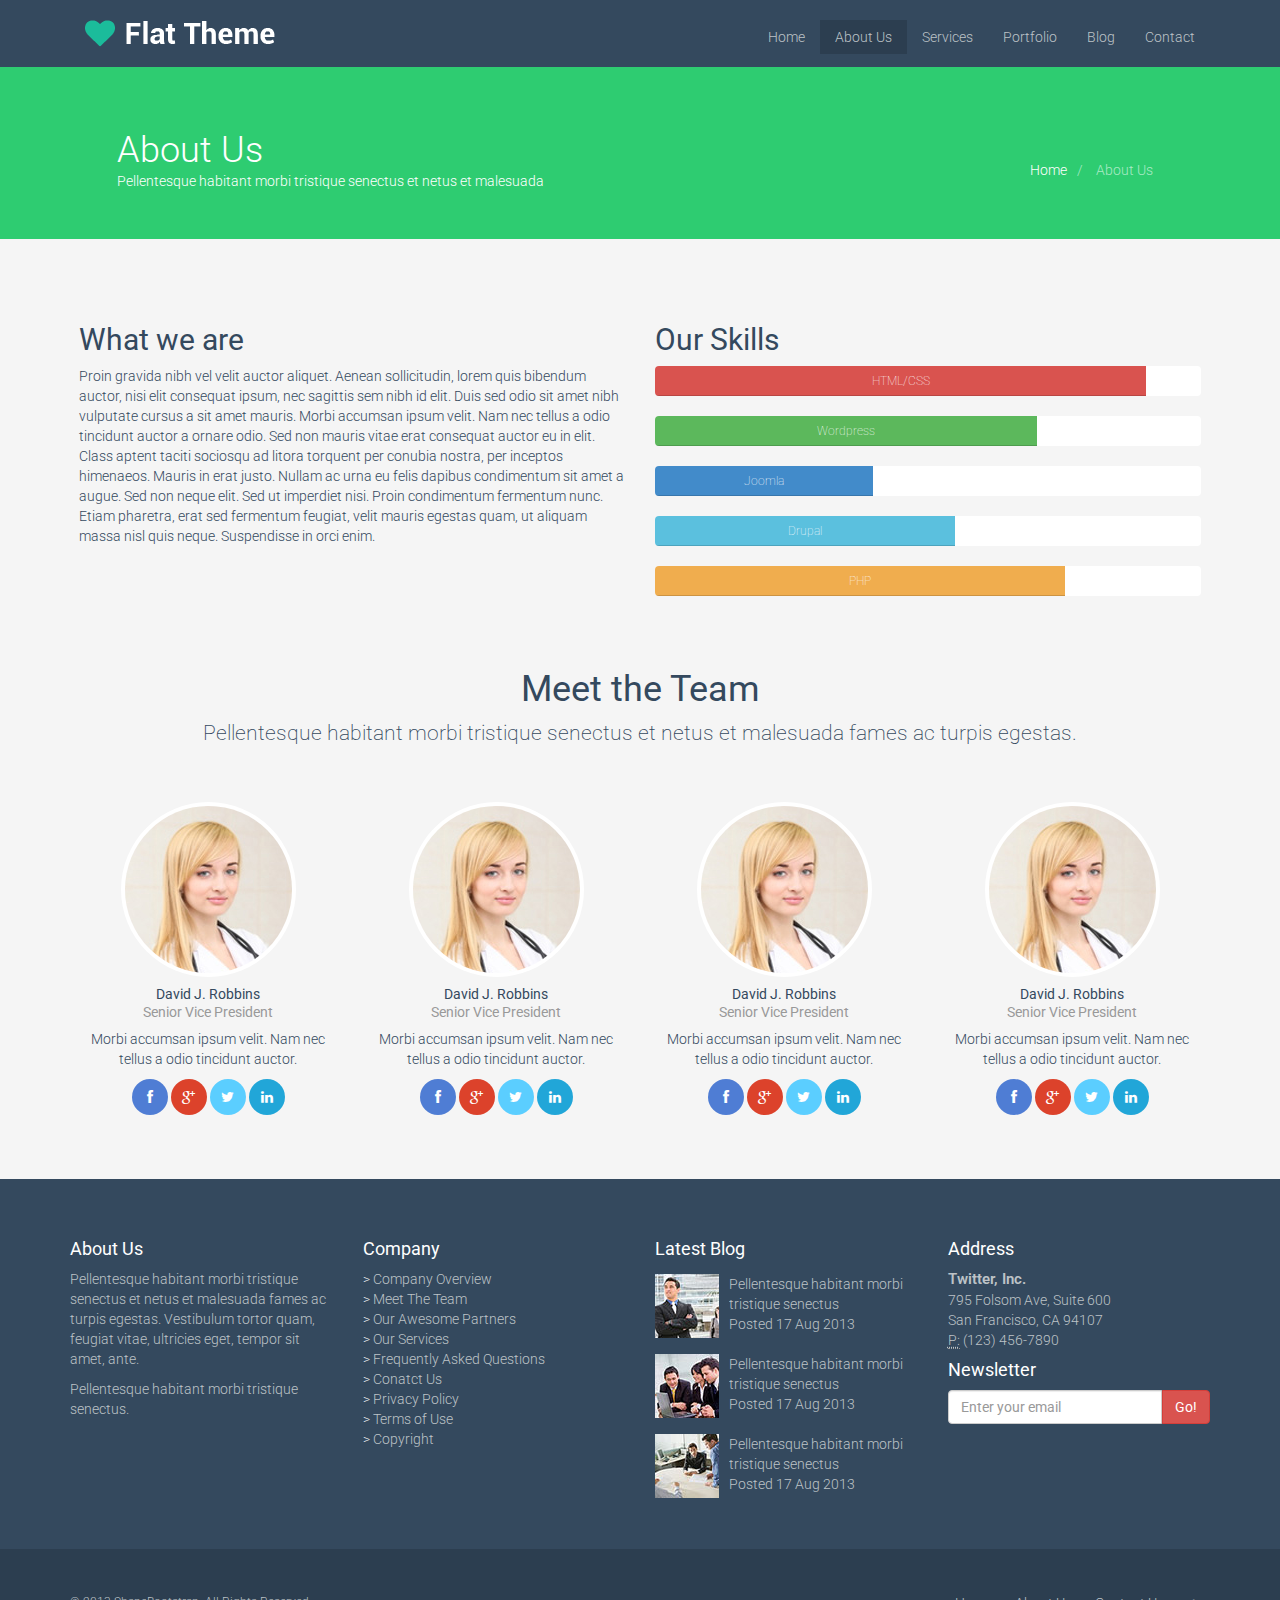
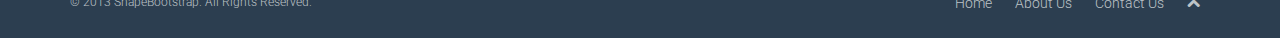
==== commit 74d3beee: "Archivos modificados" ====
--- a/about-us.html
+++ b/about-us.html
@@ -10,232 +10,239 @@
   <link href="css/font-awesome.min.css" rel="stylesheet">
   <link href="css/animate.css" rel="stylesheet">
   <link href="css/main.css" rel="stylesheet">
-    <!--[if lt IE 9]>
-    <script src="js/html5shiv.js"></script>
-    <script src="js/respond.min.js"></script>
-    <![endif]-->       
-  </head>
-
-  <body>
-    <!--Navegador-->
-    <header class="header black-bg navbar-fixed-top">
-      <div class="container">
-        <div class="text-center">
-          <div class="navbar-header">
-            <button type="button" class="navbar-toggle collapsed" data-toggle="collapse" data-target="#navbar" aria-expanded="false" aria-controls="navbar">
-              <span class="sr-only">Navegación</span>
-              <span class="icon-bar"></span>
-              <span class="icon-bar"></span>
-              <span class="icon-bar"></span>
-            </button>
-            <a href="index.html" class="navbar-brand">
-              <img src="images/logo.png" class="img-responsive">
-            </a>
-          </div>
-          <div id="navbar" class="collapse navbar-collapse">
-            <ul class="nav navbar-nav navbar-right">
-              <li><a href="index.html">Home</a></li>
-              <li><a  class="active" href="about-us.html">About Us</a></li>
-              <li><a href="services.html">Services</a></li>
-              <li><a href="portfolio.html">Portfolio</a></li>
-              <li><a href="blog.html">Blog</a></li>
-              <li><a href="contact-us.html">Contact</a></li>
-              <li role="separator" class="divider"></li>
-            </ul>
-          </div>
-        </div>
-      </div>
-    </header>
-    <section class="portfolio">
-      <div class="container">
-        <div class="row">
-          <div class="col-sm-6">
-            <h1>About Us</h1>
-            <p>Pellentesque habitant morbi tristique senectus et netus et malesuada</p>
-          </div>
-          <div class="col-sm-6">
-            <ul class="breadcrumb pull-right">
-              <li><a href="index.html">Home</a></li>
+  <!--[if lt IE 9]>
+  <script src="js/html5shiv.js"></script>
+  <script src="js/respond.min.js"></script>
+  <![endif]-->       
+</head>
+
+<body>
+  <!--Navegador-->
+  <header class="header black-bg navbar-fixed-top">
+    <div class="container">
+      <div class="text-center">
+        <div class="navbar-header">
+          <button type="button" class="navbar-toggle collapsed" data-toggle="collapse" data-target="#navbar" aria-expanded="false" aria-controls="navbar">
+            <span class="sr-only">Navegación</span>
+            <span class="icon-bar"></span>
+            <span class="icon-bar"></span>
+            <span class="icon-bar"></span>
+          </button>
+          <a href="index.html" class="navbar-brand">
+            <img src="images/logo.png" class="img-responsive">
+          </a>
+        </div>
+        <div id="navbar" class="collapse navbar-collapse">
+          <ul class="nav navbar-nav navbar-right">
+            <li><a href="index.html">Home</a></li>
+            <li><a class="active" href="about-us.html">About Us</a></li>
+            <li><a href="services.html">Services</a></li>
+            <li><a href="portfolio.html">Portfolio</a></li>
+            <li><a href="blog.html">Blog</a></li>
+            <li><a href="contact-us.html">Contact</a></li>
+            <li role="separator" class="divider"></li>
+          </ul>
+        </div>
+      </div>
+    </div>
+  </header>
+
+  <!--Cabecera-->
+  <section class="cabecera green-bg">
+    <div class="container">
+      <div class="row">
+        <div class="col-sm-6">
+          <h1>About Us</h1>
+          <p>Pellentesque habitant morbi tristique senectus et netus et malesuada</p>
+        </div>
+        <div class="col-sm-6">
+          <nav>
+            <ul class="pull-right c-claro">
+              <li><a href="index.html">Home</a></li>/
               <li class="active">About Us</li>
             </ul>
-          </div>
-        </div>
-      </div>
-    </section>
-        <section class="what-we-are">
-          <div class="container">
-        <div class="row">
-            <div class="col-sm-6">
-                <h2>What we are</h2>
-                <p>Proin gravida nibh vel velit auctor aliquet. Aenean sollicitudin, lorem quis bibendum auctor, nisi elit consequat ipsum, nec sagittis sem nibh id elit. Duis sed odio sit amet nibh vulputate cursus a sit amet mauris. Morbi accumsan ipsum velit. Nam nec tellus a odio tincidunt auctor a ornare odio. Sed non  mauris vitae erat consequat auctor eu in elit. Class aptent taciti sociosqu ad litora torquent per conubia nostra, per inceptos himenaeos. Mauris in erat justo. Nullam ac urna eu felis dapibus condimentum sit amet a augue. Sed non neque elit. Sed ut imperdiet nisi. Proin condimentum fermentum nunc. Etiam pharetra, erat sed fermentum feugiat, velit mauris egestas quam, ut aliquam massa nisl quis neque. Suspendisse in orci enim.</p>
-            </div>
-            <div class="col-sm-6">
-                <h2>Our Skills</h2>
-                <div>
-                    <div class="progress">
-                        <div class="progress-bar progress-bar-danger" role="progressbar" aria-valuenow="90" aria-valuemin="0" aria-valuemax="100" style="width: 90%;">
-                            <span>HTML/CSS</span>
-                        </div>
-                    </div>
-                    <div class="progress">
-                        <div class="progress-bar progress-bar-success" role="progressbar" aria-valuenow="70" aria-valuemin="0" aria-valuemax="100" style="width: 70%;">
-                            <span>Wordpress</span>
-                        </div>
-                    </div>
-                    <div class="progress">
-                        <div class="progress-bar" role="progressbar" aria-valuenow="40" aria-valuemin="0" aria-valuemax="100" style="width: 40%;">
-                            <span>Joomla</span>
-                        </div>
-                    </div>
-                    <div class="progress">
-                        <div class="progress-bar progress-bar-info" role="progressbar" aria-valuenow="55" aria-valuemin="0" aria-valuemax="100" style="width: 55%;">
-                            <span>Drupal</span>
-                        </div>
-                    </div>
-                    <div class="progress">
-                        <div class="progress-bar progress-bar-warning" role="progressbar" aria-valuenow="75" aria-valuemin="0" aria-valuemax="100" style="width: 75%;">
-                            <span>PHP</span>
-                        </div>
-                    </div>
-                </div>
-            </div>
-        </div>
-        <div class="space">
+          </nav>
+        </div>
+      </div>
+    </div>
+  </section>
+
+  <!--what-we-are-->
+  <section class="what-we-are">
+    <div class="container">
+      <div class="row">
+        <div class="col-sm-6">
+          <h2>What we are</h2>
+          <p>Proin gravida nibh vel velit auctor aliquet. Aenean sollicitudin, lorem quis bibendum auctor, nisi elit consequat ipsum, nec sagittis sem nibh id elit. Duis sed odio sit amet nibh vulputate cursus a sit amet mauris. Morbi accumsan ipsum velit. Nam nec tellus a odio tincidunt auctor a ornare odio. Sed non  mauris vitae erat consequat auctor eu in elit. Class aptent taciti sociosqu ad litora torquent per conubia nostra, per inceptos himenaeos. Mauris in erat justo. Nullam ac urna eu felis dapibus condimentum sit amet a augue. Sed non neque elit. Sed ut imperdiet nisi. Proin condimentum fermentum nunc. Etiam pharetra, erat sed fermentum feugiat, velit mauris egestas quam, ut aliquam massa nisl quis neque. Suspendisse in orci enim.</p>
+        </div>
+        <div class="col-sm-6">
+          <h2>Our Skills</h2>
+          <div>
+            <div class="progress">
+              <div class="progress-bar progress-bar-danger" role="progressbar" aria-valuenow="90" aria-valuemin="0" aria-valuemax="100" style="width: 90%;">
+                <span>HTML/CSS</span>
+              </div>
+            </div>
+            <div class="progress">
+              <div class="progress-bar progress-bar-success" role="progressbar" aria-valuenow="70" aria-valuemin="0" aria-valuemax="100" style="width: 70%;">
+                <span>Wordpress</span>
+              </div>
+            </div>
+            <div class="progress">
+              <div class="progress-bar" role="progressbar" aria-valuenow="40" aria-valuemin="0" aria-valuemax="100" style="width: 40%;">
+                <span>Joomla</span>
+              </div>
+            </div>
+            <div class="progress">
+              <div class="progress-bar progress-bar-info" role="progressbar" aria-valuenow="55" aria-valuemin="0" aria-valuemax="100" style="width: 55%;">
+                <span>Drupal</span>
+              </div>
+            </div>
+            <div class="progress">
+              <div class="progress-bar progress-bar-warning" role="progressbar" aria-valuenow="75" aria-valuemin="0" aria-valuemax="100" style="width: 75%;">
+                <span>PHP</span>
+              </div>
+            </div>
+          </div>
+        </div>
+      </div>
+      <div class="space">
         <h1 class="center">Meet the Team</h1>
         <p class="lead center">Pellentesque habitant morbi tristique senectus et netus et malesuada fames ac turpis egestas.</p>
-        </div>
-        <div class=" meet-the-team row">
-            <div class="col-md-3 col-xs-6">
-                <div class="center">
-                    <p><img class="img-responsive img-thumbnail img-circle" src="images/team-member.jpg" alt="" ></p>
-                    <h5>David J. Robbins<small class="muted">Senior Vice President</small></h5>
-                    <p>Morbi accumsan ipsum velit. Nam nec tellus a odio tincidunt auctor.</p>
-                    <a class="btn btn-social btn-facebook" href="#"><i class="icon-facebook"></i></a> <a class="btn btn-social btn-google-plus" href="#"><i class="icon-google-plus"></i></a> <a class="btn btn-social btn-twitter" href="#"><i class="icon-twitter"></i></a> <a class="btn btn-social btn-linkedin" href="#"><i class="icon-linkedin"></i></a>
-                </div>
-            </div>
-          <div class="col-md-3 col-xs-6">
-                <div class="center">
-                    <p><img class="img-responsive img-thumbnail img-circle" src="images/team-member.jpg" alt="" ></p>
-                    <h5>David J. Robbins<small class=" muted">Senior Vice President</small></h5>
-                    <p>Morbi accumsan ipsum velit. Nam nec tellus a odio tincidunt auctor.</p>
-                    <a class="btn btn-social btn-facebook" href="#"><i class="icon-facebook"></i></a> <a class="btn btn-social btn-google-plus" href="#"><i class="icon-google-plus"></i></a> <a class="btn btn-social btn-twitter" href="#"><i class="icon-twitter"></i></a> <a class="btn btn-social btn-linkedin" href="#"><i class="icon-linkedin"></i></a>
-                </div>
-            </div>        
-            <div class="col-md-3 col-xs-6">
-                <div class="center">
-                    <p><img class="img-responsive img-thumbnail img-circle" src="images/team-member.jpg" alt="" ></p>
-                    <h5>David J. Robbins<small class=" muted">Senior Vice President</small></h5>
-                    <p>Morbi accumsan ipsum velit. Nam nec tellus a odio tincidunt auctor.</p>
-                    <a class="btn btn-social btn-facebook" href="#"><i class="icon-facebook"></i></a> <a class="btn btn-social btn-google-plus" href="#"><i class="icon-google-plus"></i></a> <a class="btn btn-social btn-twitter" href="#"><i class="icon-twitter"></i></a> <a class="btn btn-social btn-linkedin" href="#"><i class="icon-linkedin"></i></a>
-                </div>
-            </div>        
-            <div class="col-md-3 col-xs-6">
-                <div class="center">
-                    <p><img class="img-responsive img-thumbnail img-circle" src="images/team-member.jpg" alt="" ></p>
-                    <h5>David J. Robbins<small class="muted">Senior Vice President</small></h5>
-                    <p>Morbi accumsan ipsum velit. Nam nec tellus a odio tincidunt auctor.</p>
-                    <a class="btn btn-social btn-facebook" href="#"><i class="icon-facebook"></i></a> <a class="btn btn-social btn-google-plus" href="#"><i class="icon-google-plus"></i></a> <a class="btn btn-social btn-twitter" href="#"><i class="icon-twitter"></i></a> <a class="btn btn-social btn-linkedin" href="#"><i class="icon-linkedin"></i></a>
-                </div>
-            </div>
-        </div>
-        </div>
-    </section>
-
-    <!--Footer-->
-    <footer class="black-bg pd">
-      <div class="container">
-        <div class="row">
-          <div class="col-md-3 col-sm-6 col-xs-12">
-            <h4>About Us</h4>
-            <p>Pellentesque habitant morbi tristique senectus et netus et malesuada fames ac turpis egestas. Vestibulum tortor quam, feugiat vitae, ultricies eget, tempor sit amet, ante.</p>
-            <p>Pellentesque habitant morbi tristique senectus.</p>
-          </div>
-          <div class="col-md-3 col-sm-6 col-xs-12">
-            <h4>Company</h4>
-            <div>
-              <ul class="company">
-                <li> > <a href="#"> Company Overview</a></li>
-                <li> > <a href="#">  Meet The Team</a></li>
-                <li> > <a href="#"> Our Awesome Partners</a></li>
-                <li> > <a href="#"> Our Services</a></li>
-                <li> > <a href="#"> Frequently Asked Questions</a></li>
-                <li> > <a href="#"> Conatct Us</a></li>
-                <li> > <a href="#"> Privacy Policy</a></li>
-                <li> > <a href="#"> Terms of Use</a></li>
-                <li> > <a href="#"> Copyright</a></li>
-              </ul>
-            </div>
-          </div>
-          <div class="col-md-3 col-sm-6 col-xs-12">
-            <h4>Latest Blog</h4>
-            <div class="media">
-              <div class="pull-left">
-                <img src="images/blog/thumb1.jpg" alt="">
-              </div>
-              <div class="media-body">
-                <a href="">Pellentesque habitant morbi tristique senectus</a>
-                <p>Posted 17 Aug 2013</p>
-              </div>
-            </div>
-            <div class="media">
-              <div class="pull-left">
-                <img src="images/blog/thumb2.jpg" alt="">
-              </div>
-              <div class="media-body">
-                <a href="">Pellentesque habitant morbi tristique senectus</a>
-                <p>Posted 17 Aug 2013</p>
-              </div>
-            </div>
-            <div class="media">
-              <div class="pull-left">
-                <img src="images/blog/thumb3.jpg" alt="">
-              </div>
-              <div class="media-body">
-                <a href="">Pellentesque habitant morbi tristique senectus</a>
-                <p>Posted 17 Aug 2013</p>
-              </div>
-            </div>
-          </div>
-          <div class="col-md-3 col-sm-6 col-xs-12">
-            <h4>Address</h4>
-            <p><span>Twitter, Inc.</span><br>
-              795 Folsom Ave, Suite 600<br>
-              San Francisco, CA 94107<br>
-              <abbr title="Phone">P:</abbr> (123) 456-7890
-            </p>
-            <h4>Newsletter</h4>
-            <div class="input-group">
-              <input type="text" class="form-control" autocomplete="off" placeholder="Enter your email">
-              <span class="input-group-btn">
-                <button class="btn btn-danger" type="button">Go!</button>
-              </span>
-            </div>
-          </div>
-        </div>
-      </div>
-    </footer>
-
-    <footer class="marine-bg">
-      <div class="container">
-        <div class="row">
-          <div class="col-md-6 col-sm-6 col-xs-12">
-            <p class="copy">&copy; 2013 ShapeBootstrap. All Rights Reserved.</p>
-          </div>
-          <div class="col-md-6 col-sm-6 col-xs-12">
-            <nav>
-              <ul class="pull-right">
-                <li><a href="index.html">Home</a></li>
-                <li><a href="about-us.html">About Us</a></li>
-                <li><a href="contact-us.html">Contact Us</a></li>
-                <li><a href="#"><i class="icon-chevron-up"></i></a></li>
-              </ul>
-            </nav>
-          </div>
-        </div>
-      </footer>
-
-      <script src="js/jquery.js"></script>
-      <script src="js/bootstrap.min.js"></script>
-      <script src="js/main.js"></script>
-    </body>
-    </html>+      </div>
+      <div class=" meet-the-team row">
+        <div class="col-md-3 col-xs-6">
+          <div class="center">
+            <p><img class="img-responsive img-thumbnail img-circle" src="images/team-member.jpg" alt="" ></p>
+            <h5>David J. Robbins<small class="muted">Senior Vice President</small></h5>
+            <p>Morbi accumsan ipsum velit. Nam nec tellus a odio tincidunt auctor.</p>
+            <a class="btn btn-social btn-facebook" href="#"><i class="icon-facebook"></i></a> <a class="btn btn-social btn-google-plus" href="#"><i class="icon-google-plus"></i></a> <a class="btn btn-social btn-twitter" href="#"><i class="icon-twitter"></i></a> <a class="btn btn-social btn-linkedin" href="#"><i class="icon-linkedin"></i></a>
+          </div>
+        </div>
+        <div class="col-md-3 col-xs-6">
+          <div class="center">
+            <p><img class="img-responsive img-thumbnail img-circle" src="images/team-member.jpg" alt="" ></p>
+            <h5>David J. Robbins<small class=" muted">Senior Vice President</small></h5>
+            <p>Morbi accumsan ipsum velit. Nam nec tellus a odio tincidunt auctor.</p>
+            <a class="btn btn-social btn-facebook" href="#"><i class="icon-facebook"></i></a> <a class="btn btn-social btn-google-plus" href="#"><i class="icon-google-plus"></i></a> <a class="btn btn-social btn-twitter" href="#"><i class="icon-twitter"></i></a> <a class="btn btn-social btn-linkedin" href="#"><i class="icon-linkedin"></i></a>
+          </div>
+        </div>        
+        <div class="col-md-3 col-xs-6">
+          <div class="center">
+            <p><img class="img-responsive img-thumbnail img-circle" src="images/team-member.jpg" alt="" ></p>
+            <h5>David J. Robbins<small class=" muted">Senior Vice President</small></h5>
+            <p>Morbi accumsan ipsum velit. Nam nec tellus a odio tincidunt auctor.</p>
+            <a class="btn btn-social btn-facebook" href="#"><i class="icon-facebook"></i></a> <a class="btn btn-social btn-google-plus" href="#"><i class="icon-google-plus"></i></a> <a class="btn btn-social btn-twitter" href="#"><i class="icon-twitter"></i></a> <a class="btn btn-social btn-linkedin" href="#"><i class="icon-linkedin"></i></a>
+          </div>
+        </div>        
+        <div class="col-md-3 col-xs-6">
+          <div class="center">
+            <p><img class="img-responsive img-thumbnail img-circle" src="images/team-member.jpg" alt="" ></p>
+            <h5>David J. Robbins<small class="muted">Senior Vice President</small></h5>
+            <p>Morbi accumsan ipsum velit. Nam nec tellus a odio tincidunt auctor.</p>
+            <a class="btn btn-social btn-facebook" href="#"><i class="icon-facebook"></i></a> <a class="btn btn-social btn-google-plus" href="#"><i class="icon-google-plus"></i></a> <a class="btn btn-social btn-twitter" href="#"><i class="icon-twitter"></i></a> <a class="btn btn-social btn-linkedin" href="#"><i class="icon-linkedin"></i></a>
+          </div>
+        </div>
+      </div>
+    </div>
+  </section>
+
+  <!--Footer-->
+  <footer class="black-bg pd">
+    <div class="container">
+      <div class="row">
+        <div class="col-md-3 col-sm-6 col-xs-12">
+          <h4>About Us</h4>
+          <p>Pellentesque habitant morbi tristique senectus et netus et malesuada fames ac turpis egestas. Vestibulum tortor quam, feugiat vitae, ultricies eget, tempor sit amet, ante.</p>
+          <p>Pellentesque habitant morbi tristique senectus.</p>
+        </div>
+        <div class="col-md-3 col-sm-6 col-xs-12">
+          <h4>Company</h4>
+          <div>
+            <ul class="company">
+              <li> > <a href="#"> Company Overview</a></li>
+              <li> > <a href="#">  Meet The Team</a></li>
+              <li> > <a href="#"> Our Awesome Partners</a></li>
+              <li> > <a href="#"> Our Services</a></li>
+              <li> > <a href="#"> Frequently Asked Questions</a></li>
+              <li> > <a href="#"> Conatct Us</a></li>
+              <li> > <a href="#"> Privacy Policy</a></li>
+              <li> > <a href="#"> Terms of Use</a></li>
+              <li> > <a href="#"> Copyright</a></li>
+            </ul>
+          </div>
+        </div>
+        <div class="col-md-3 col-sm-6 col-xs-12">
+          <h4>Latest Blog</h4>
+          <div class="media">
+            <div class="pull-left">
+              <img src="images/blog/thumb1.jpg" alt="">
+            </div>
+            <div class="media-body">
+              <a href="">Pellentesque habitant morbi tristique senectus</a>
+              <p>Posted 17 Aug 2013</p>
+            </div>
+          </div>
+          <div class="media">
+            <div class="pull-left">
+              <img src="images/blog/thumb2.jpg" alt="">
+            </div>
+            <div class="media-body">
+              <a href="">Pellentesque habitant morbi tristique senectus</a>
+              <p>Posted 17 Aug 2013</p>
+            </div>
+          </div>
+          <div class="media">
+            <div class="pull-left">
+              <img src="images/blog/thumb3.jpg" alt="">
+            </div>
+            <div class="media-body">
+              <a href="">Pellentesque habitant morbi tristique senectus</a>
+              <p>Posted 17 Aug 2013</p>
+            </div>
+          </div>
+        </div>
+        <div class="col-md-3 col-sm-6 col-xs-12">
+          <h4>Address</h4>
+          <p><span>Twitter, Inc.</span><br>
+            795 Folsom Ave, Suite 600<br>
+            San Francisco, CA 94107<br>
+            <abbr title="Phone">P:</abbr> (123) 456-7890
+          </p>
+          <h4>Newsletter</h4>
+          <div class="input-group">
+            <input type="text" class="form-control" autocomplete="off" placeholder="Enter your email">
+            <span class="input-group-btn">
+              <button class="btn btn-danger" type="button">Go!</button>
+            </span>
+          </div>
+        </div>
+      </div>
+    </div>
+  </footer>
+
+  <footer class="marine-bg">
+    <div class="container">
+      <div class="row">
+        <div class="col-md-6 col-sm-6 col-xs-12">
+          <p class="copy">&copy; 2013 ShapeBootstrap. All Rights Reserved.</p>
+        </div>
+        <div class="col-md-6 col-sm-6 col-xs-12">
+          <nav>
+            <ul class="pull-right">
+              <li><a href="index.html">Home</a></li>
+              <li><a href="about-us.html">About Us</a></li>
+              <li><a href="contact-us.html">Contact Us</a></li>
+              <li><a href="#"><i class="icon-chevron-up"></i></a></li>
+            </ul>
+          </nav>
+        </div>
+      </div>
+    </div>
+  </footer>
+
+  <script src="js/jquery.js"></script>
+  <script src="js/bootstrap.min.js"></script>
+  <script src="js/main.js"></script>
+</body>
+</html>--- a/css/main.css
+++ b/css/main.css
@@ -80,6 +80,8 @@
 	display: block;
 	background: #2c3e50;
 }
+
+/*-----HOME-----*/
 /*Hero imagen*/
 .hero-img{
 	margin-top: 67px;
@@ -185,6 +187,9 @@
   display: inline-block;
   padding: 29px 10px 0; 
 }
+.company li{
+	color: #fff;
+}
 
 /*Utilidades*/
 .black-bg {
@@ -217,6 +222,26 @@
 }
 .pd{
 	padding: 50px 0;
+}
+
+/*-----SERVICES-----*/
+/*Cabecera*/
+.cabecera{
+	margin-top: 67px;
+	padding: 5% 8% 3%;
+}
+.c-claro,li{
+	color: #A9EAC5;
+}
+.c-claro li a{
+	color: #fff;
+}
+.cabecera h1{
+	font-weight: 300;
+	margin: 0px;
+}
+.c-claro li a:hover{
+	text-decoration: none;
 }
 
 
@@ -235,20 +260,6 @@
 	list-style: none;
 	color: white;
 
-}
-ul.breadcrumb {
-  margin: 1% 0 0;
-  background: transparent;
-}
-ul.breadcrumb > li {
-  text-shadow: none;
-}
-ul.breadcrumb > li > a,
-ul.breadcrumb > li{
-  color: #fff;
-}
-ul.breadcrumb > li.active {
-  color: rgba(255, 255, 255, 0.7);
 }
 
 /*ABOUT US CSS*/
